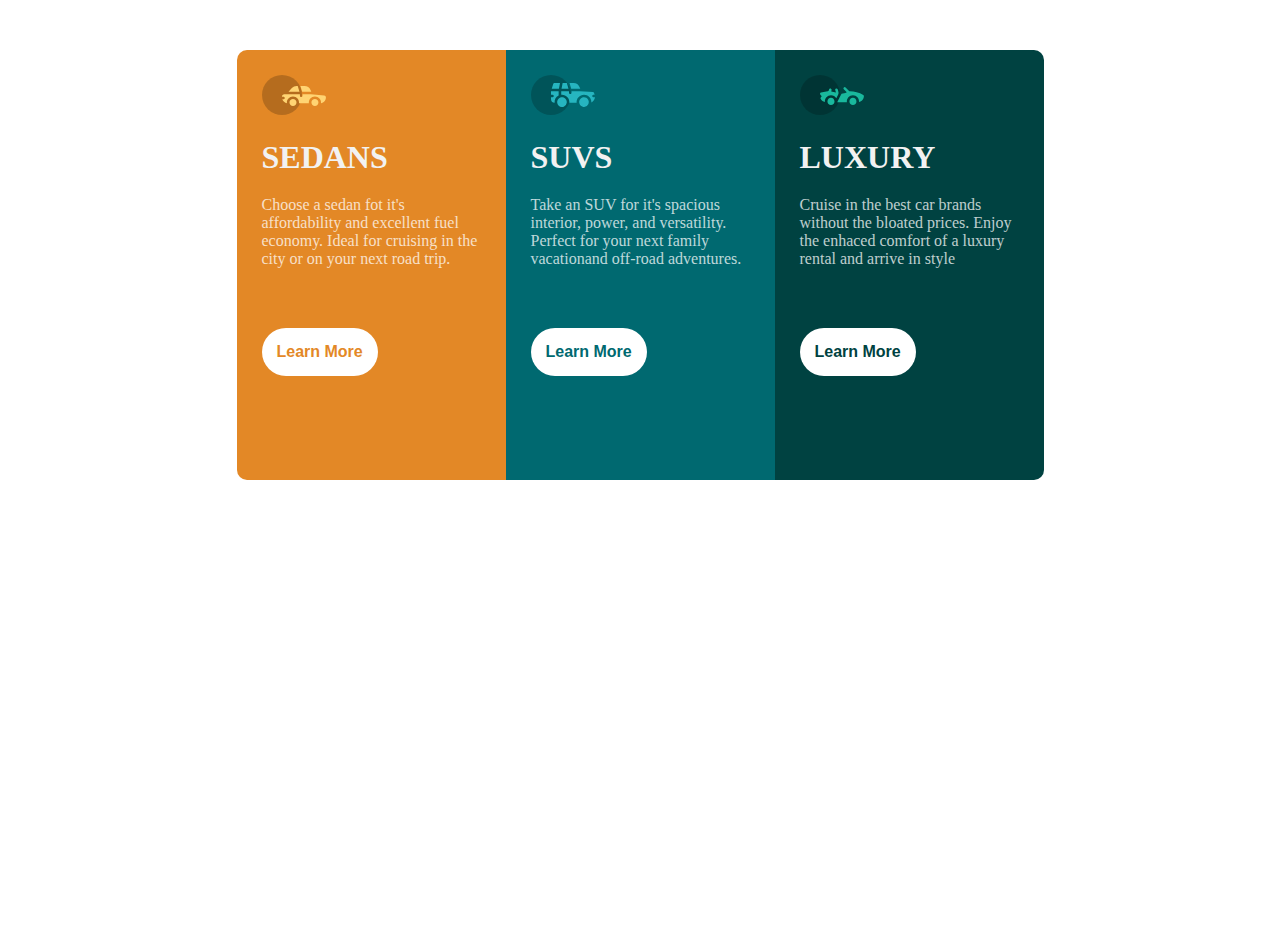
==== index.html @ 937c8b4d "second commit" ====
<!DOCTYPE html>
<html lang="en">
  <head>
    <meta charset="UTF-8" />
    <meta http-equiv="X-UA-Compatible" content="IE=edge" />
    <meta name="viewport" content="width=device-width, initial-scale=1.0" />
    <link rel="stylesheet" href="style.css" />
    <link rel="shortcut icon" href="favicon-32x32.png" type="image/x-icon" />

    <title>CSS Flex Box</title>
  </head>
  <body>
    <main>
      <section class="flex-box">
        <div class="box first-box">
          <div class="content">
            <img src="icon-sedans.svg" alt="" />
            <h1>Sedans</h1>
            <p>
              Choose a sedan fot it's affordability and excellent fuel economy.
              Ideal for cruising in the city or on your next road trip.
            </p>
            <button class="btn btn1">Learn More</button>
          </div>
        </div>
        <div class="box second-box">
          <div class="content">
            <img src="icon-suvs.svg" alt="" />
            <h1>SUVs</h1>
            <p>
              Take an SUV for it's spacious interior, power, and versatility.
              Perfect for your next family vacationand off-road adventures.
            </p>
            <button class="btn btn2">Learn More</button>
          </div>
        </div>
        <div class="box third-box">
          <div class="content">
            <img src="icon-luxury.svg" alt="" />
            <h1>Luxury</h1>
            <p>
              Cruise in the best car brands without the bloated prices. Enjoy
              the enhaced comfort of a luxury rental and arrive in style
            </p>
            <button class="btn btn3">Learn More</button>
          </div>
        </div>
      </section>
    </main>
  </body>
</html>
---- style.css ----
* {
  padding: 0;
  margin: 0;
  box-sizing: border-box;
}

body {
  width: 100%;
  min-height: 100vh;
  justify-content: center;
  align-items: center;
}
.flex-box {
  width: 100%;
  max-width: 1440px;
  margin: 50px 0;
  display: flex;
  justify-content: center;
  align-items: center;
  flex-flow: wrap;
}
.box {
  width: 269px;
  padding: 15px;
  min-height: 430px;
}
.first-box {
  background-color: hsl(31, 77%, 52%);
  border-top-left-radius: 10px;
  border-bottom-left-radius: 10px;
}
.second-box {
  background-color: hsl(184, 100%, 22%);
}
.third-box {
  background-color: hsl(179, 100%, 13%);
  border-top-right-radius: 10px;
  border-bottom-right-radius: 10px;
}
.content {
  padding: 10px;
}
.content h1 {
  color: hsl(0, 0%, 95%);
  text-transform: uppercase;
  margin: 20px 0;
}
.content p {
  color: hsla(0, 0%, 100%, 0.75);
}
.btn {
  margin: 60px 0;
  padding: 15px;
  border: none;
  border-radius: 25px;
  background-color: #fff;
  cursor: pointer;
  font-size: 16px;
  text-align: center;
  font-weight: 700;
}
.btn1 {
  color: hsl(31, 77%, 52%);
}
.btn2 {
  color: hsl(184, 100%, 22%);
}
.btn3 {
  color: hsl(179, 100%, 13%);
}
.btn:hover {
  background-color: transparent;
  border: 2px solid #fff;
  color: #fff;
  transition: 0.4s;
}

@media (max-width: 768px) {
  .first-box {
    background-color: hsl(31, 77%, 52%);
    border-top-left-radius: 10px;
    border-top-right-radius: 0px;
  }
  .second-box {
    background-color: hsl(184, 100%, 22%);
    border-top-right-radius: 10px;
    border-bottom-right-radius: 10px;
  }
  .third-box {
    background-color: hsl(179, 100%, 13%);
    border-bottom-left-radius: 10px;
    border-bottom-right-radius: 10px;
    border-top-right-radius: 0;
  }
}
@media (max-width: 640px) {
  .flex-box {
    flex-direction: column;
  }
  .first-box {
    background-color: hsl(31, 77%, 52%);
    border-top-left-radius: 10px;
    border-top-right-radius: 10px;
    border-bottom-left-radius: 0;
  }
  .second-box {
    background-color: hsl(184, 100%, 22%);
    border-top-right-radius: 0;
    border-bottom-right-radius: 0;
  }
  .third-box {
    background-color: hsl(179, 100%, 13%);
    border-bottom-left-radius: 10px;
    border-bottom-right-radius: 10px;
    border-top-right-radius: 0;
  }
}
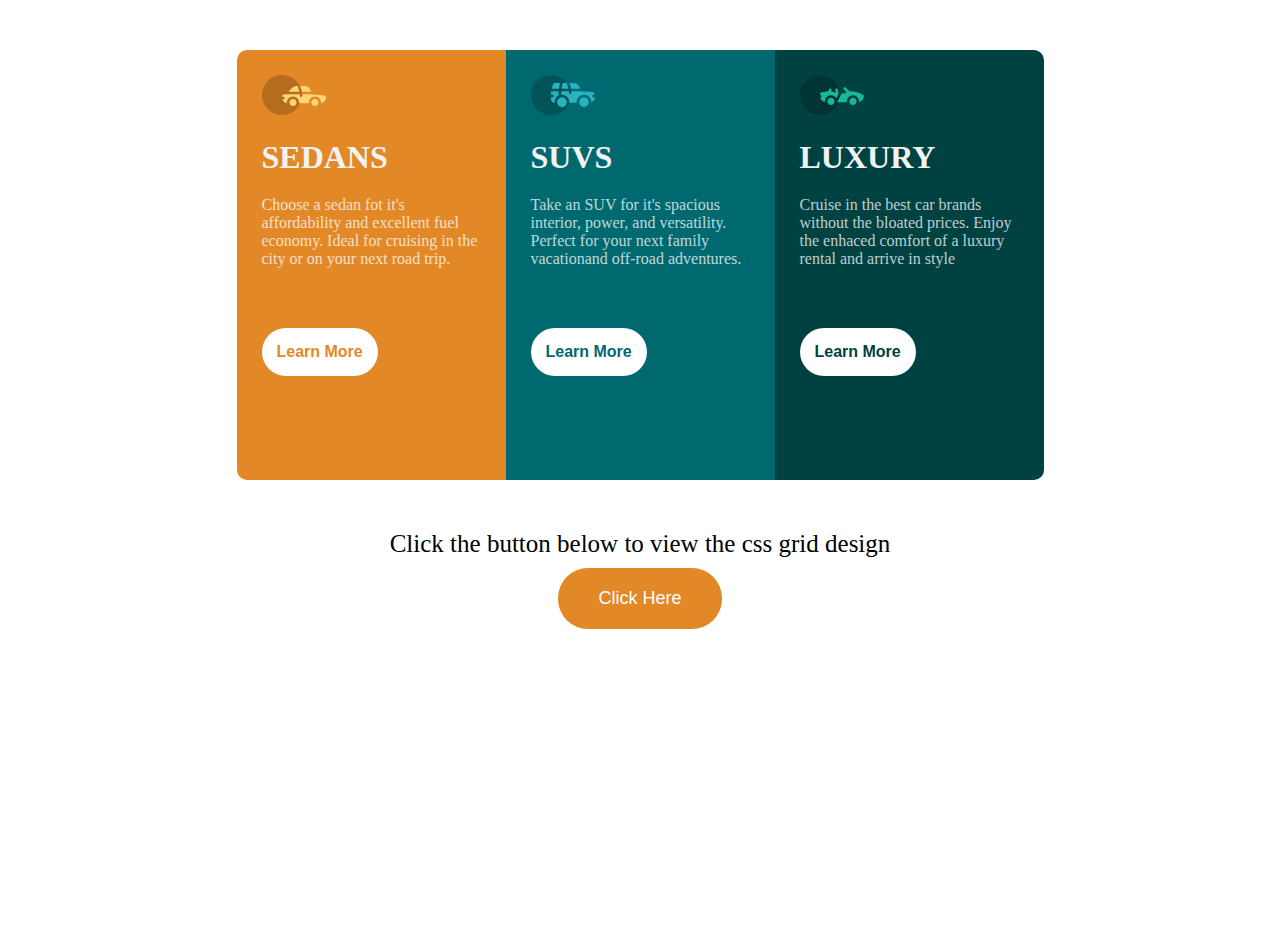
==== commit 1a47fb13: "another commit" ====
--- a/index.html
+++ b/index.html
@@ -46,6 +46,12 @@
           </div>
         </div>
       </section>
+      <section class="grid-linking">
+        <p>Click the button below to view the css grid design</p>
+        <button class="link-btn">
+          <a href="grid.html">Click Here</a>
+        </button>
+      </section>
     </main>
   </body>
 </html>
--- a/style.css
+++ b/style.css
@@ -74,6 +74,22 @@
   color: #fff;
   transition: 0.4s;
 }
+.grid-linking {
+  font-size: 25px;
+  text-align: center;
+}
+.grid-linking .link-btn {
+  padding: 20px 40px;
+  border-radius: 30px;
+  border: none;
+  background-color: hsl(31, 77%, 52%);
+  margin: 10px 0;
+}
+.grid-linking .link-btn a {
+  text-decoration: none;
+  color: white;
+  font-size: 18px;
+}
 
 @media (max-width: 768px) {
   .first-box {
